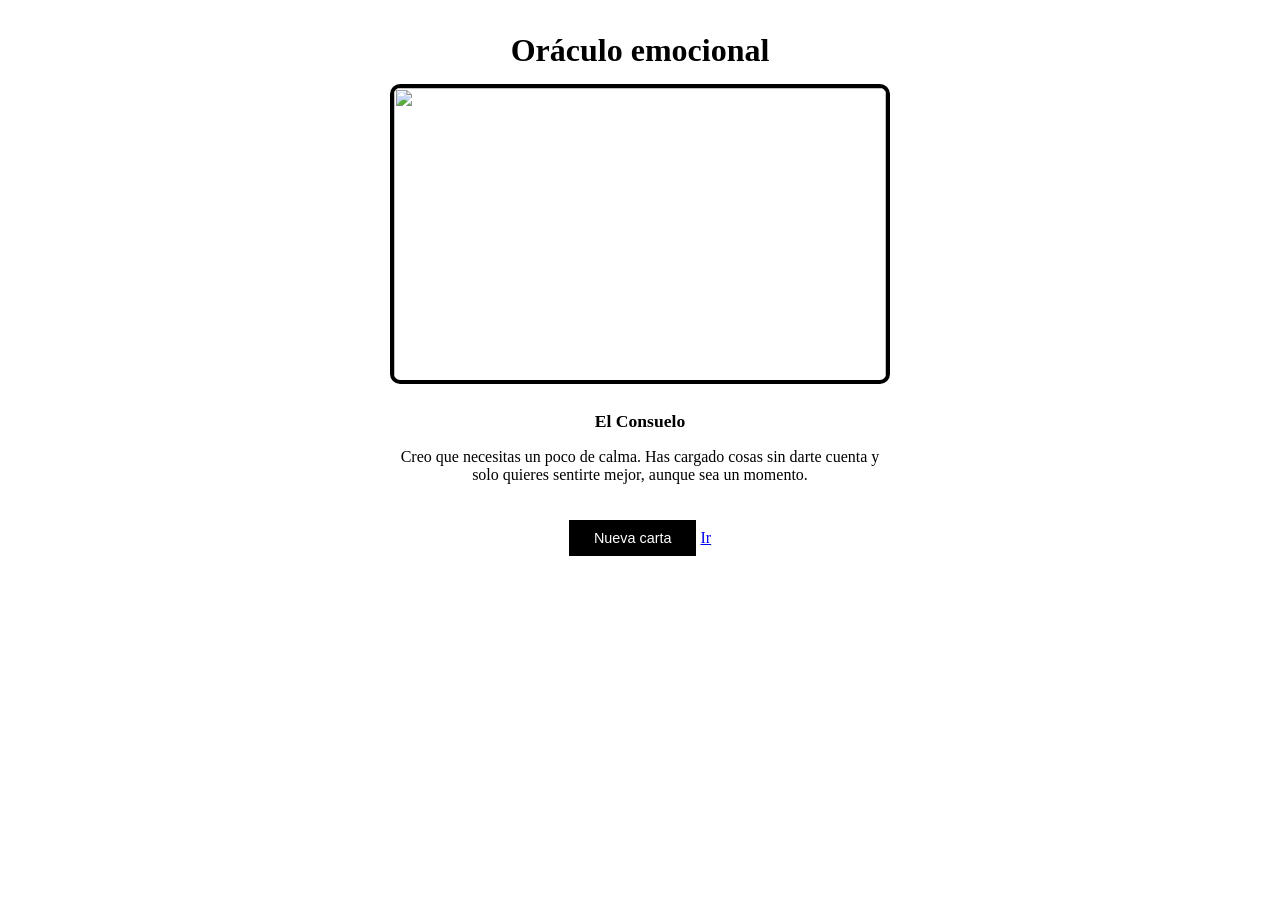
==== index.html @ 44688f75 "cambios en el codigo" ====
<!DOCTYPE html>
<html lang="es">
  <head>
    <meta charset="UTF-8" />
    <meta name="viewport" content="width=device-width, initial-scale=1.0" />
    <title>Oráculo emocional</title>
    <!-- Tipografía nueva -->
<link href="https://fonts.googleapis.com/css2?family=Playfair+Display&display=swap" rel="stylesheet">
<link rel="stylesheet" href="estilo.css" />
<script src="script.js" defer></script>
</head>
<body>
<div id="contenedor">
<h1 id="tituloPagina">Oráculo emocional</
  h1>
      <img id="imagen" src="" />
<h2 id="titulo1"></h2>
      <p id="prediccion1"></p>
<button id="boton">Nueva carta</button>

      <a id="ir" href="#">Ir</a>
    </div>
  </body>
</html>
---- estilo.css ----
html {
  box-sizing: border-box;
  height: 100%;
}

*,
*:before,
*:after {
  box-sizing: inherit;
}

html,
body {
  margin: 0;
  padding: 0;
  font-family: 'Libre Baskerville', serif;
  
  /* Código para poner un cursor personalizado*/
 cursor: url("https://cur.cursors-4u.net/food/foo-1/foo44.cur"), default;

}


h2 {
  font-size: 1.1em;
}

#contenedor {
  margin: 0 auto;
  max-width: 500px;
  text-align: center;

}

#tituloPagina {
  margin-top: 1em;
  margin-bottom: 0;

}

#imagen {
  width: 100%;
  height: 300px;
  object-fit: cover;
  border: black solid 4px;
  margin-top: 15px;
  border-radius: 10px;
  transition: transform 0.3s ease;
}

.tituloPrediccion {
  font-size: 2em;
  margin-top: 15px;
}

.prediccion {
  font-size: 1.3em;
  padding: 0.20px;
  line-height: 1.6;
}

.prediccion::first-letter {
  text-transform: uppercase;
}

#boton {
  font-size: 0.9em;
  background-color: black;
  color: white;
  margin-bottom: 2em;
  margin-top: 20px;
  padding: 10px 25px;
  border: none;
  border-radius: 0;
  cursor: pointer;

  
}
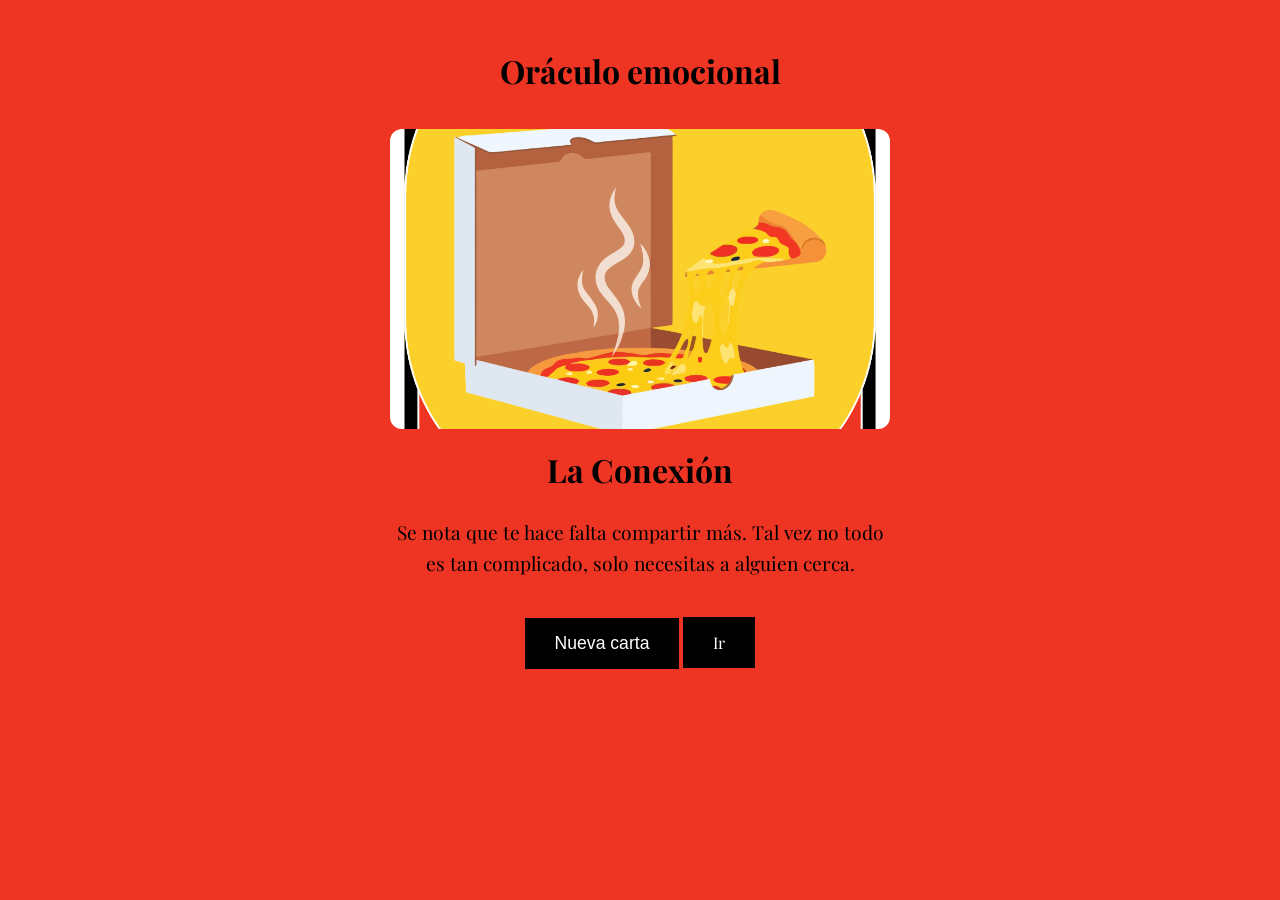
==== commit 46682fd8: "cambio de codigos" ====
--- a/index.html
+++ b/index.html
@@ -4,20 +4,24 @@
     <meta charset="UTF-8" />
     <meta name="viewport" content="width=device-width, initial-scale=1.0" />
     <title>Oráculo emocional</title>
-    <!-- Tipografía nueva -->
-<link href="https://fonts.googleapis.com/css2?family=Playfair+Display&display=swap" rel="stylesheet">
-<link rel="stylesheet" href="estilo.css" />
-<script src="script.js" defer></script>
-</head>
-<body>
-<div id="contenedor">
-<h1 id="tituloPagina">Oráculo emocional</
-  h1>
-      <img id="imagen" src="" />
-<h2 id="titulo1"></h2>
+
+    <!-- Tipografía -->
+    <link href="https://fonts.googleapis.com/css2?family=Playfair+Display&display=swap" rel="stylesheet">
+
+    <link rel="stylesheet" href="estilo.css" />
+    <script src="script.js" defer></script>
+  </head>
+
+  <body>
+    <div id="contenedor">
+      <h1 id="tituloPagina">Oráculo emocional</h1>
+
+      <img id="imagen" src="">
+
+      <h2 id="titulo1"></h2>
       <p id="prediccion1"></p>
-<button id="boton">Nueva carta</button>
 
+      <button id="boton">Nueva carta</button>
       <a id="ir" href="#">Ir</a>
     </div>
   </body>
--- a/estilo.css
+++ b/estilo.css
@@ -1,78 +1,49 @@
 html {
-  box-sizing: border-box;
-  height: 100%;
-}
-
-*,
-*:before,
-*:after {
-  box-sizing: inherit;
-}
-
-html,
-body {
   margin: 0;
   padding: 0;
-  font-family: 'Libre Baskerville', serif;
-  
-  /* Código para poner un cursor personalizado*/
- cursor: url("https://cur.cursors-4u.net/food/foo-1/foo44.cur"), default;
-
+  font-family: 'Playfair Display', serif;
+  text-align: center;
+  transition: background-color 0.5s ease;
 }
-
-
-h2 {
-  font-size: 1.1em;
+#contenedor {
+  max-width: 500px;
+  margin: 0 auto;
+  padding: 20px;
 }
-
-#contenedor {
-  margin: 0 auto;
-  max-width: 500px;
-  text-align: center;
-
-}
-
-#tituloPagina {
-  margin-top: 1em;
-  margin-bottom: 0;
-
-}
-
 #imagen {
   width: 100%;
   height: 300px;
   object-fit: cover;
-  border: black solid 4px;
   margin-top: 15px;
-  border-radius: 10px;
-  transition: transform 0.3s ease;
+  border-radius: 12px;
 }
-
-.tituloPrediccion {
+/* Título */
+#titulo1 {
+  margin-top: 15px;
   font-size: 2em;
-  margin-top: 15px;
 }
-
-.prediccion {
-  font-size: 1.3em;
-  padding: 0.20px;
+/* Predicción centrada */
+#prediccion1 {
+  font-size: 1.2em;
+  margin-top: 10px;
   line-height: 1.6;
 }
-
-.prediccion::first-letter {
-  text-transform: uppercase;
-}
-
+/* Botón grande y cuadrado */
 #boton {
-  font-size: 0.9em;
+  margin-top: 20px;
+  padding: 15px 30px;
+  font-size: 1.1em;
   background-color: black;
   color: white;
-  margin-bottom: 2em;
-  margin-top: 20px;
-  padding: 10px 25px;
   border: none;
-  border-radius: 0;
   cursor: pointer;
-
-  
+}
+/* Botón "Ir" más grande */
+#ir {
+  display: inline-block;
+  margin-top: 15px;
+  padding: 15px 30px;
+  background-color: black;
+  color: white;
+  text-decoration: none;
 }
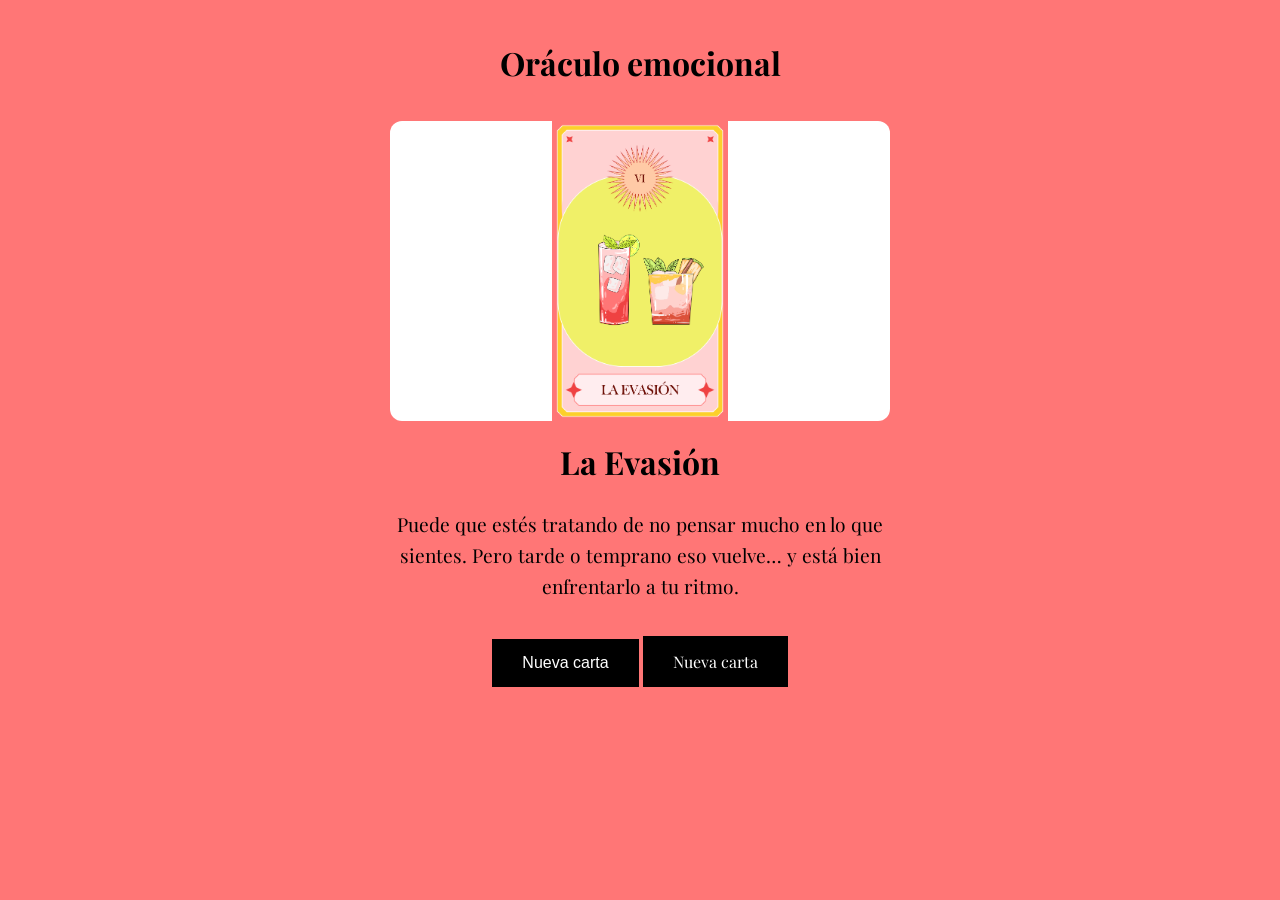
==== commit 83ea459f: "más correcciones de codigo" ====
--- a/index.html
+++ b/index.html
@@ -5,7 +5,6 @@
     <meta name="viewport" content="width=device-width, initial-scale=1.0" />
     <title>Oráculo emocional</title>
 
-    <!-- Tipografía -->
     <link href="https://fonts.googleapis.com/css2?family=Playfair+Display&display=swap" rel="stylesheet">
 
     <link rel="stylesheet" href="estilo.css" />
@@ -22,7 +21,7 @@
       <p id="prediccion1"></p>
 
       <button id="boton">Nueva carta</button>
-      <a id="ir" href="#">Ir</a>
+      <a id="ir" href="#">Nueva carta</a>
     </div>
   </body>
 </html>
--- a/estilo.css
+++ b/estilo.css
@@ -1,4 +1,4 @@
-html {
+html, body {
   margin: 0;
   padding: 0;
   font-family: 'Playfair Display', serif;
@@ -13,37 +13,28 @@
 #imagen {
   width: 100%;
   height: 300px;
-  object-fit: cover;
+  object-fit: contain;
+  background-color: white;
   margin-top: 15px;
   border-radius: 12px;
 }
-/* Título */
 #titulo1 {
+  font-size: 2em;
   margin-top: 15px;
-  font-size: 2em;
 }
-/* Predicción centrada */
 #prediccion1 {
   font-size: 1.2em;
   margin-top: 10px;
   line-height: 1.6;
 }
-/* Botón grande y cuadrado */
-#boton {
-  margin-top: 20px;
-  padding: 15px 30px;
-  font-size: 1.1em;
-  background-color: black;
-  color: white;
-  border: none;
-  cursor: pointer;
-}
-/* Botón "Ir" más grande */
-#ir {
+#boton, #ir {
   display: inline-block;
   margin-top: 15px;
   padding: 15px 30px;
+  font-size: 1em;
   background-color: black;
   color: white;
   text-decoration: none;
+  border: none;
+  cursor: pointer;
 }
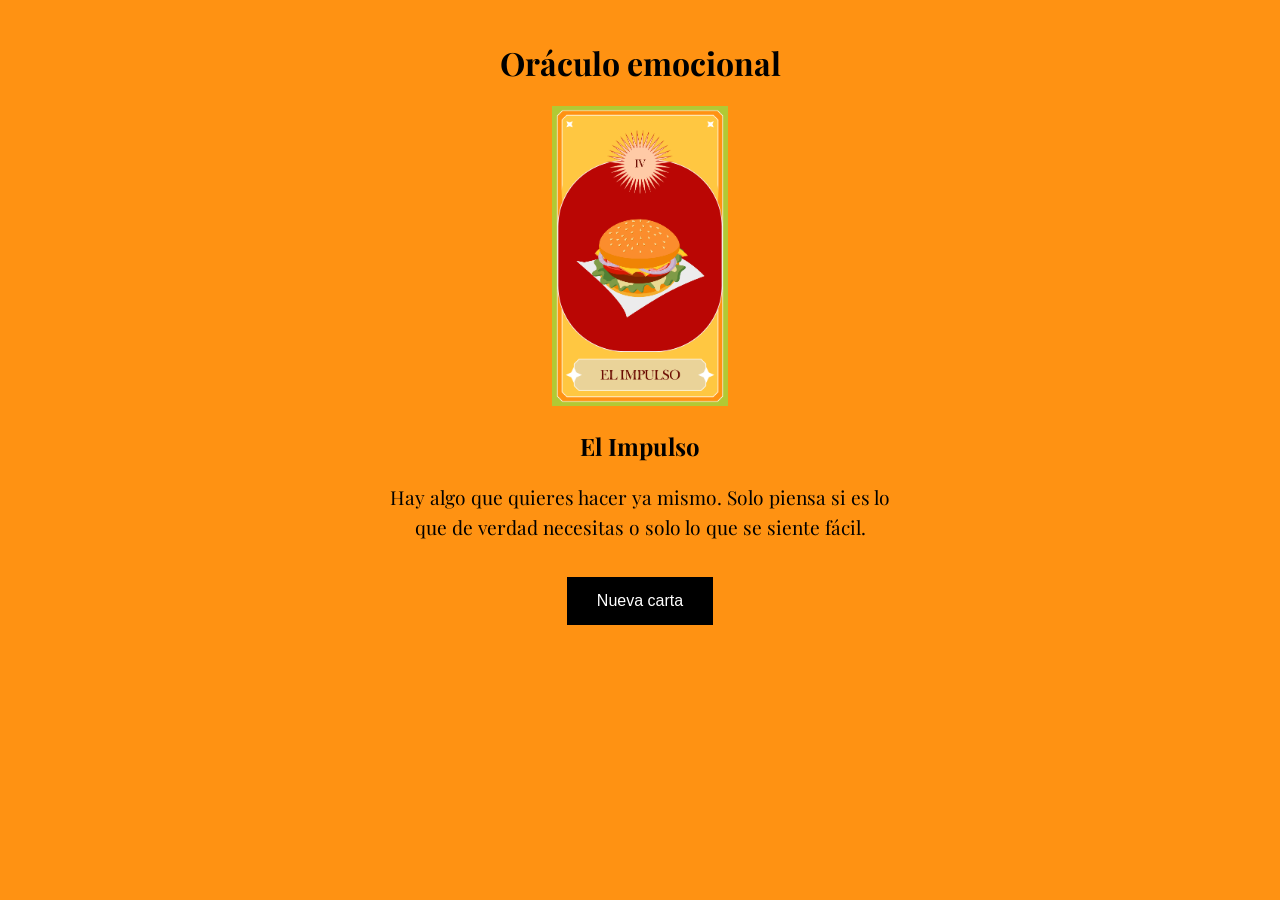
==== commit 25f8d066: "quitar dos botones y fondo blanco en img" ====
--- a/index.html
+++ b/index.html
@@ -21,7 +21,7 @@
       <p id="prediccion1"></p>
 
       <button id="boton">Nueva carta</button>
-      <a id="ir" href="#">Nueva carta</a>
+  
     </div>
   </body>
 </html>
--- a/estilo.css
+++ b/estilo.css
@@ -14,9 +14,8 @@
   width: 100%;
   height: 300px;
   object-fit: contain;
-  background-color: white;
-  margin-top: 15px;
-  border-radius: 12px;
+  background-color: transparent;
+}
 }
 #titulo1 {
   font-size: 2em;
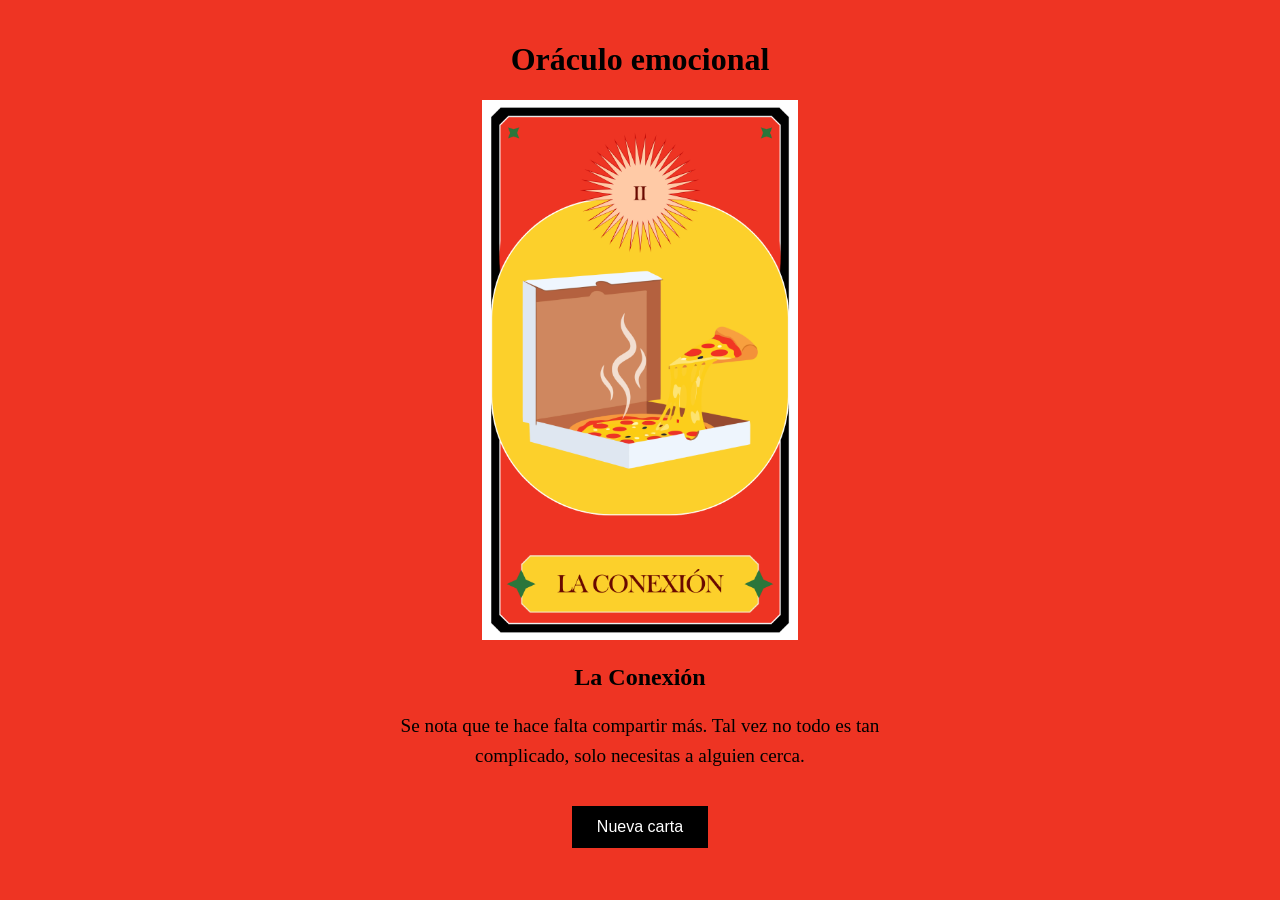
==== commit ba93f221: "cambio en tipografia" ====
--- a/index.html
+++ b/index.html
@@ -5,7 +5,7 @@
     <meta name="viewport" content="width=device-width, initial-scale=1.0" />
     <title>Oráculo emocional</title>
 
-    <link href="https://fonts.googleapis.com/css2?family=Playfair+Display&display=swap" rel="stylesheet">
+    <link href="https://fonts.googleapis.com/css2?family=Cormorant+Garamond:wght@400;500;600;700&display=swap" rel="stylesheet">
 
     <link rel="stylesheet" href="estilo.css" />
     <script src="script.js" defer></script>
--- a/estilo.css
+++ b/estilo.css
@@ -9,17 +9,21 @@
   max-width: 500px;
   margin: 0 auto;
   padding: 20px;
+  width: 90%;
 }
 #imagen {
   width: 100%;
-  height: 300px;
+  height: auto;
   object-fit: contain;
   background-color: transparent;
+  max-height: 60vh;
+  max-width: 100%;
 }
 }
 #titulo1 {
-  font-size: 2em;
-  margin-top: 15px;
+  font-size: clamp(1rem, 2.5vw, 1.3em);
+  margin-top: 10px;
+line-height: 1.6;
 }
 #prediccion1 {
   font-size: 1.2em;
@@ -29,8 +33,8 @@
 #boton, #ir {
   display: inline-block;
   margin-top: 15px;
-  padding: 15px 30px;
-  font-size: 1em;
+  padding: 12px 25px;
+  font-size: clamp(0.9rem,2vw, 1em);
   background-color: black;
   color: white;
   text-decoration: none;
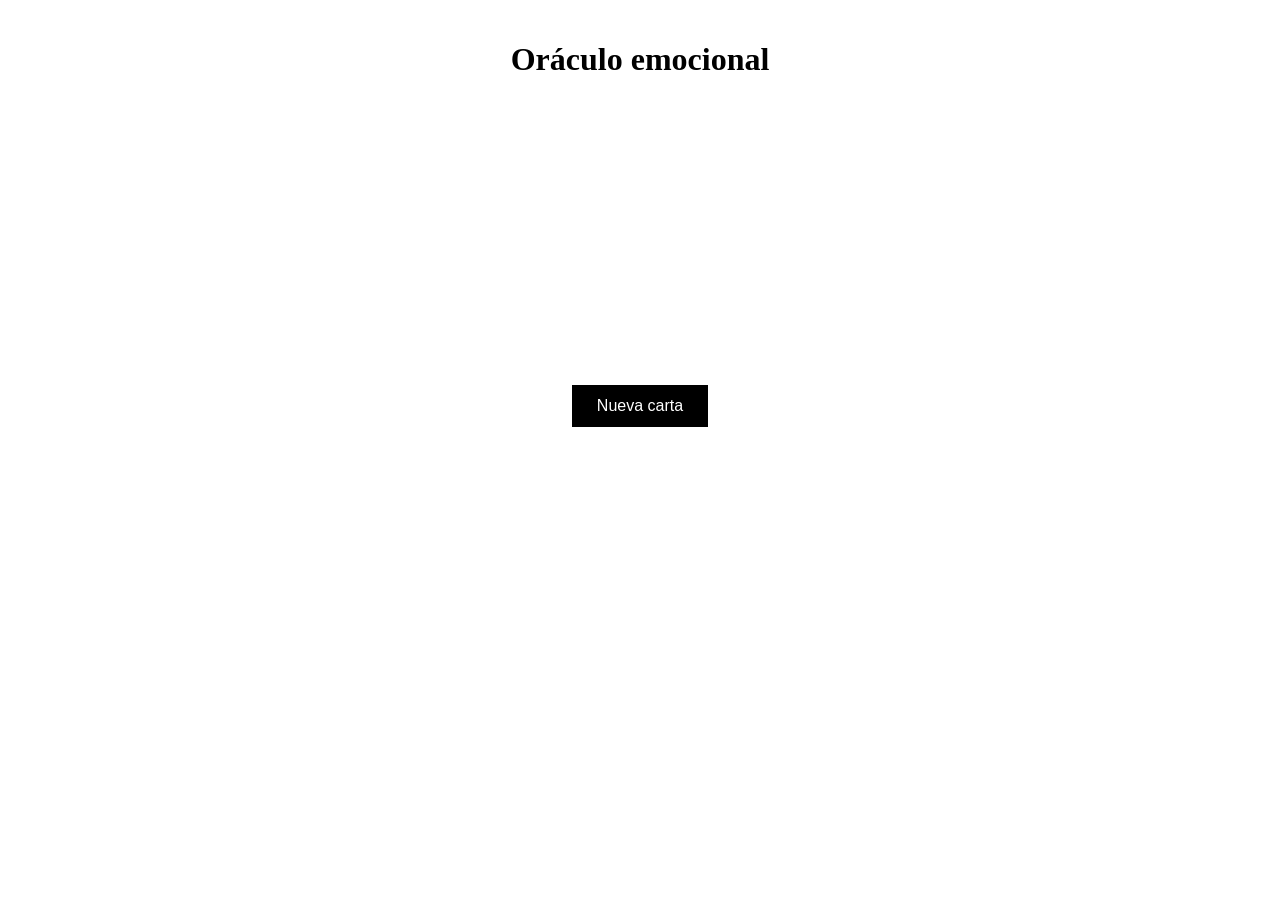
==== commit 094b587b: "cambio de ft a mp4" ====
--- a/index.html
+++ b/index.html
@@ -15,7 +15,9 @@
     <div id="contenedor">
       <h1 id="tituloPagina">Oráculo emocional</h1>
 
-      <img id="imagen" src="">
+      <video id="imagen" autoplay loop muted playsinline> 
+        <source src="" type="video/mp4">
+      </video>
 
       <h2 id="titulo1"></h2>
       <p id="prediccion1"></p>
--- a/estilo.css
+++ b/estilo.css
@@ -1,7 +1,7 @@
 html, body {
   margin: 0;
   padding: 0;
-  font-family: 'Playfair Display', serif;
+  font-family: 'Cormorant Garamond', serif;
   text-align: center;
   transition: background-color 0.5s ease;
 }
@@ -13,11 +13,11 @@
 }
 #imagen {
   width: 100%;
-  height: auto;
+  max-width: 100%;
+  max-height: 60vh;
   object-fit: contain;
-  background-color: transparent;
-  max-height: 60vh;
-  max-width: 100%;
+  display: block;
+  margin: 0 auto; 
 }
 }
 #titulo1 {
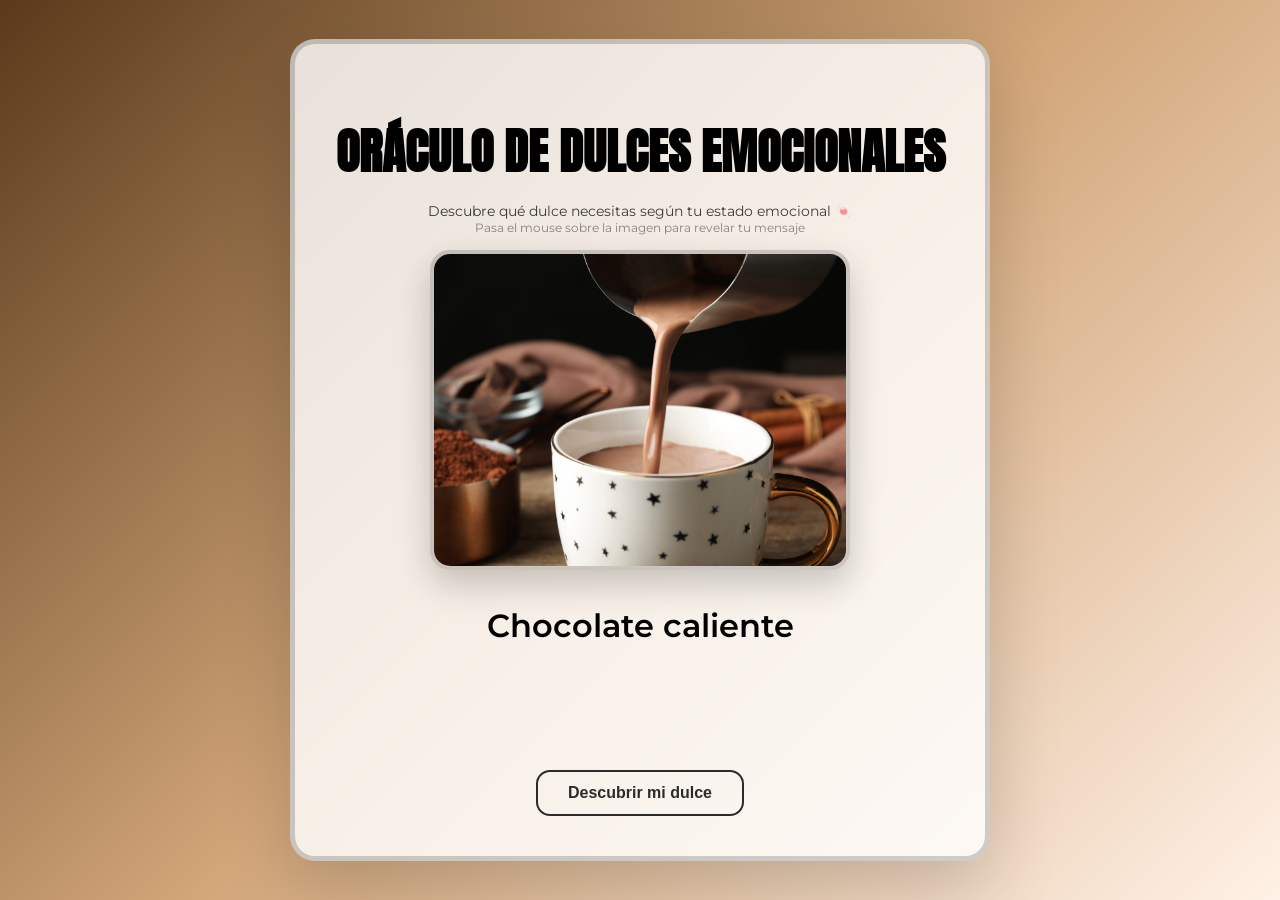
==== commit 3e13ddaa: "trabajo listo" ====
--- a/index.html
+++ b/index.html
@@ -3,9 +3,7 @@
   <head>
     <meta charset="UTF-8" />
     <meta name="viewport" content="width=device-width, initial-scale=1.0" />
-    <title>Oráculo emocional</title>
-
-    <link href="https://fonts.googleapis.com/css2?family=Cormorant+Garamond:wght@400;500;600;700&display=swap" rel="stylesheet">
+    <title> Oráculo de Dulces Emocionales</title>
 
     <link rel="stylesheet" href="estilo.css" />
     <script src="script.js" defer></script>
@@ -13,17 +11,28 @@
 
   <body>
     <div id="contenedor">
-      <h1 id="tituloPagina">Oráculo emocional</h1>
 
-      <video id="imagen" autoplay loop muted playsinline> 
-        <source src="" type="video/mp4">
-      </video>
+      
+      <h1 id="tituloPagina"> Oráculo de dulces emocionales</h1>
 
-      <h2 id="titulo1"></h2>
-      <p id="prediccion1"></p>
+      
+      <p class="ayuda">
+        Descubre qué dulce necesitas según tu estado emocional 🍬
+        <span>Pasa el mouse sobre la imagen para revelar tu mensaje</span>
+      </p>
 
-      <button id="boton">Nueva carta</button>
-  
+      
+      <img id="foto" src="" alt="dulce del oráculo" />
+
+      
+      <h2 class="tituloPrediccion" id="titulo1"></h2>
+
+      
+      <p class="prediccion" id="prediccion1"></p>
+
+      
+      <button id="boton">Descubrir mi dulce</button>
+
     </div>
   </body>
 </html>
--- a/estilo.css
+++ b/estilo.css
@@ -1,43 +1,179 @@
+@import url('https://fonts.googleapis.com/css2?family=Anton&family=Montserrat:wght@400;600&display=swap');
+
 html, body {
+  height: 100%;
   margin: 0;
   padding: 0;
-  font-family: 'Cormorant Garamond', serif;
+  box-sizing: border-box;
+}
+
+*,
+*:before,
+*:after {
+  box-sizing: inherit;
+}
+
+body {
+  font-family: "Montserrat", sans-serif;
+
+  min-height: 100vh;
+
+  display: flex;
+  justify-content: center;
+  align-items: center;
+
+  
+  background: linear-gradient(135deg, #b8e1ff, #fdffb6, #caffbf, #ffd6a5);
+  background-size: 400% 400%;
+  animation: fondoAnimado 12s ease infinite;
+
+  transition: background 0.6s ease;
+}
+
+@keyframes fondoAnimado {
+  0% { background-position: 0% 50%; }
+  50% { background-position: 100% 50%; }
+  100% { background-position: 0% 50%; }
+}
+
+
+#contenedor {
   text-align: center;
-  transition: background-color 0.5s ease;
+  padding: 2.5em 1.5em;
+  width: 90%;
+  max-width: 700px;
+
+  background: rgba(255, 255, 255, 0.82);
+  backdrop-filter: blur(14px);
+
+  border-radius: 25px;
+
+  border: 5px solid rgba(0,0,0,0.18);
+
+  box-shadow: 0 25px 70px rgba(0,0,0,0.18);
 }
-#contenedor {
+
+
+#tituloPagina {
+  font-family: "Anton", sans-serif;
+  font-size: 3em;
+  text-transform: uppercase;
+
+  margin-bottom: 0.3em;
+
+  animation: flotar 3s ease-in-out infinite;
+}
+
+@keyframes flotar {
+  0% { transform: translateY(0px); }
+  50% { transform: translateY(-6px); }
+  100% { transform: translateY(0px); }
+}
+
+
+.ayuda {
+  font-size: 0.9em;
+  opacity: 0.75;
+  margin-bottom: 1em;
+}
+
+.ayuda span {
+  display: block;
+  font-size: 0.85em;
+  opacity: 0.6;
+}
+
+
+#foto {
+  width: 100%;
+  max-width: 420px;
+  height: 320px;
+
+  object-fit: cover;
+  object-position: center;
+
+  border-radius: 20px;
+
+  border: 4px solid rgba(0,0,0,0.18);
+  box-shadow: 0 15px 35px rgba(0,0,0,0.2);
+
+  transition: all 0.3s ease;
+}
+
+
+#foto:hover {
+  filter: brightness(0.75);
+}
+
+
+.tituloPrediccion {
+  font-size: 2em;
+  font-weight: 600;
+  margin-top: 1em;
+}
+
+/* frase aparece con hover */
+.prediccion {
+  font-size: 1.2em;
+  margin: 1em auto;
   max-width: 500px;
-  margin: 0 auto;
-  padding: 20px;
-  width: 90%;
+
+  opacity: 0;
+  transform: translateY(10px);
+  transition: all 0.4s ease;
+
+  pointer-events: none;
 }
-#imagen {
-  width: 100%;
-  max-width: 100%;
-  max-height: 60vh;
-  object-fit: contain;
-  display: block;
-  margin: 0 auto; 
+
+#foto:hover ~ .prediccion {
+  opacity: 1;
+  transform: translateY(0);
 }
+
+
+#boton {
+  margin-top: 2em;
+  padding: 12px 30px;
+
+  font-size: 1em;
+  font-weight: 600;
+
+  background: transparent;
+  border: 2px solid #2b2b2b;
+  color: #2b2b2b;
+
+  border-radius: 14px;
+  cursor: pointer;
+
+  transition: all 0.25s ease;
 }
-#titulo1 {
-  font-size: clamp(1rem, 2.5vw, 1.3em);
-  margin-top: 10px;
-line-height: 1.6;
+
+#boton:hover {
+  transform: scale(1.05);
+  background: rgba(0,0,0,0.06);
 }
-#prediccion1 {
-  font-size: 1.2em;
-  margin-top: 10px;
-  line-height: 1.6;
+
+
+body.chocolate {
+  background: linear-gradient(135deg, #5a3a1b, #d2a679, #fff1e6);
 }
-#boton, #ir {
-  display: inline-block;
-  margin-top: 15px;
-  padding: 12px 25px;
-  font-size: clamp(0.9rem,2vw, 1em);
-  background-color: black;
-  color: white;
-  text-decoration: none;
-  border: none;
-  cursor: pointer;
+
+body.helado {
+  background: linear-gradient(135deg, #dcefff, #ffffff, #b3e5ff);
+}
+
+body.pastel {
+  background: linear-gradient(135deg, #ffe0b2, #fff3c4, #ffd6a5);
+}
+
+body.caramelos {
+  background: linear-gradient(135deg, #caffbf, #fdffb6, #a0c4ff);
+}
+
+body.gomitas {
+  background: linear-gradient(135deg, #ffadad, #ffd6a5, #caffbf);
+}
+
+body.galletas {
+  background: linear-gradient(135deg, #f5e6c8, #fff3e0, #e7d3b0);
 }
